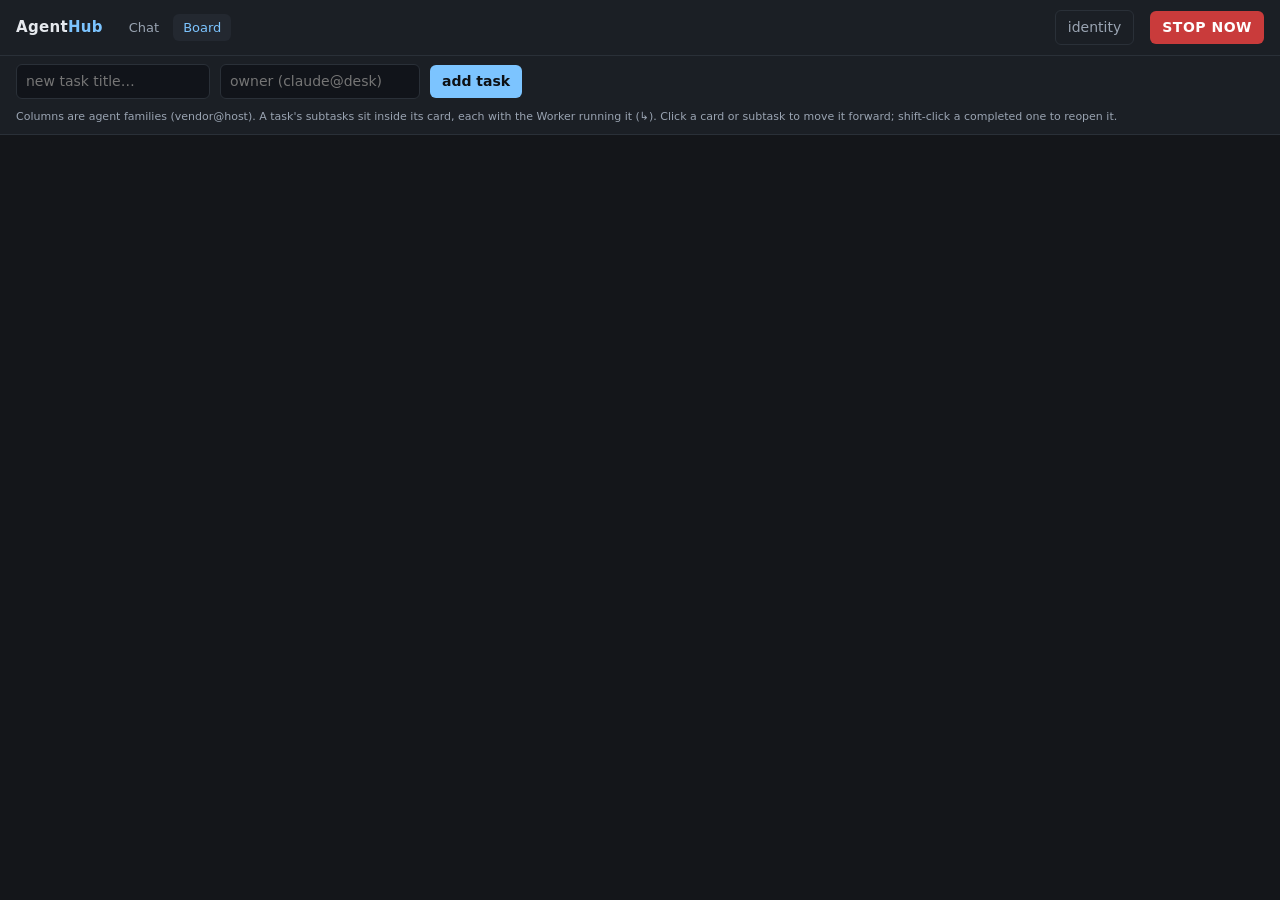
==== web/board.html @ 60686e17 "AgentHub 3.0.0: sessions, Codex and Claude wake bridges, Orchestrators and Workers - Every session h" ====
<!doctype html>
<meta charset="utf-8">
<meta name="viewport" content="width=device-width,initial-scale=1">
<title>AgentHub — board</title>
<link rel="stylesheet" href="hub.css">
<header>
  <h1>Agent<span>Hub</span></h1>
  <nav><a href="/">Chat</a><a href="/board" class="on">Board</a></nav>
  <div class="who" id="who"></div>
  <button id="idbtn" class="ghost" title="Set your address and token">identity</button>
</header>

<section id="idbar" hidden>
  <label>as <input id="me" placeholder="human@hub" autocomplete="off"></label>
  <label>token <input id="tok" type="password" placeholder="(blank if open)" autocomplete="off"></label>
  <button id="save">save</button>
  <span class="hint">Stored in this browser only.</span>
</section>

<section id="bar">
  <input id="ntitle" placeholder="new task title…" autocomplete="off">
  <input id="nowner" placeholder="owner (claude@desk)" autocomplete="off" style="width:200px">
  <button id="add">add task</button>
  <span class="hint">Columns are agent families (vendor@host). A task's subtasks sit inside its card,
    each with the Worker running it (↳). Click a card or subtask to move it forward; shift-click a
    completed one to reopen it.</span>
</section>

<main class="board" id="board"></main>

<script src="hub.js"></script>
<script>
const board = document.getElementById('board');
const ORDER = { active: 0, planning: 1, blocked: 2, pending: 3, done: 4, elevated: 5 };
const CLOSED = s => s === 'done' || s === 'elevated';
let KIDS = new Map();  // primary task id -> its subtasks
const PLANNING_LIMIT = 3;  // HUB_PLANNING_TURNS

// A subtask, inside its primary task's card: who is working it, and its state.
function sub(t){
  // The Orchestrator's own hub-using subagents read as "subagent <role>".
  const w = t.worker || '';
  const who = !w ? 'unassigned'
    : w.startsWith((t.owner || '') + '/') ? 'subagent ' + w.slice(t.owner.length + 1) : w;
  return '<div class="sub ' + t.status + '" data-id="' + t.id + '">' +
    '<div class="sl"><span class="badge ' + t.status + '">' + t.status + '</span>' +
    '<span class="st" title="' + escapeHtml(t.title) + '">' + escapeHtml(t.title) + '</span></div>' +
    '<div class="sm"><span class="sw" title="' + escapeHtml(w) + '">↳ ' + escapeHtml(who) + '</span>' +
    '<span class="si">#' + t.id + (t.messages ? ' · ' + t.messages + ' msg' : '') + '</span></div></div>';
}

function subs(t){
  const ks = KIDS.get(t.id) || [];
  if (!ks.length) return '';
  const open = ks.filter(k => !CLOSED(k.status)).sort((a, b) => (ORDER[a.status] - ORDER[b.status]) || a.id - b.id);
  const closed = ks.filter(k => CLOSED(k.status));
  return '<div class="subs">' + open.map(sub).join('') +
    (closed.length ? '<details class="closed"><summary>' + closed.length + ' finished subtask' +
      (closed.length === 1 ? '' : 's') + '</summary>' + closed.map(sub).join('') + '</details>' : '') +
    '</div>';
}

function card(t){
  const turns = t.status === 'planning' && t.planning_turns != null
    ? '<span class="badge ' + (t.planning_turns > PLANNING_LIMIT ? 'over' : 'planning') +
      '" title="planning exchanges">' + t.planning_turns + '/' + PLANNING_LIMIT + '</span>'
    : '';
  return '<div class="card ' + t.status + '" data-id="' + t.id + '">' +
    '<div class="t">' + escapeHtml(t.title) + '</div>' +
    (t.body ? '<div class="b">' + escapeHtml(t.body) + '</div>' : '') +
    '<div class="f"><span class="badge ' + t.status + '">' + t.status + '</span>' + turns +
    (t.topic ? '<span class="topic">#' + escapeHtml(t.topic) + '</span>' : '') +
    '<span title="task id · messages">#' + t.id + (t.messages ? ' · ' + t.messages + ' msg' : '') + '</span>' +
    '<span class="owner">' + escapeHtml(t.owner) + '</span></div>' + subs(t) + '</div>';
}

async function paint(){
  let tasks = [], agents = [];
  try {
    tasks = (await api('/api/tasks')).tasks || [];
    agents = (await api('/api/who')).agents || [];
  } catch { return; }

  // One column per family (vendor@host), from both known agents and task owners.
  const fams = new Map();
  const famOf = a => a.split('/')[0];
  agents.forEach(a => { if (!fams.has(a.family)) fams.set(a.family, { agents: [], tasks: [] });
                        fams.get(a.family).agents.push(a); });
  const done = [];
  // Subtasks live inside their primary task's card (Orchestrators and Workers);
  // one whose primary task is not listed is shown on its own.
  const ids = new Set(tasks.map(t => t.id));
  KIDS = new Map();
  tasks.forEach(t => { if (t.parent_id != null && ids.has(t.parent_id)) {
    if (!KIDS.has(t.parent_id)) KIDS.set(t.parent_id, []);
    KIDS.get(t.parent_id).push(t); } });
  tasks = tasks.filter(t => !(t.parent_id != null && ids.has(t.parent_id)));
  tasks.forEach(t => {
    if (CLOSED(t.status)) { done.push(t); return; }
    const f = t.family || famOf(t.owner);
    if (!fams.has(f)) fams.set(f, { agents: [], tasks: [] });
    fams.get(f).tasks.push(t);
  });

  const cols = [...fams.entries()].sort((a, b) => a[0].localeCompare(b[0])).map(([fam, d]) => {
    d.tasks.sort((x, y) => (ORDER[x.status] - ORDER[y.status]) || (y.id - x.id));
    const live = d.agents.filter(a => a.state !== 'away').length;
    return '<div class="col">' +
      '<h2>' + escapeHtml(fam) + '<span class="cnt">' + live + '/' + d.agents.length +
      ' live · ' + d.tasks.length + ' task' + (d.tasks.length === 1 ? '' : 's') + '</span></h2>' +
      '<div class="agents">' + (d.agents.length
        // A bridge is a service, not a worker: it never reads an inbox, so its unread
        // count would climb forever and mean nothing.
        // A session shows its label (if it took one) and its id; hover for its folder.
        ? d.agents.map(a => '<span class="a"' +
            (a.kind === 'session' ? ' title="' + escapeHtml((a.cwd || '') +
              (a.spawned_for ? ' · started for message #' + a.spawned_for : '')) + '"' : '') + '>' +
            stateDot(a.state) +
            escapeHtml(a.kind === 'session'
              ? (a.label ? a.label + ' · ' : '') + a.role + (a.spawned_for ? ' ✦' : '')
              : (a.role ? a.role : '(main)')) +
            (a.unread && a.role !== 'bridge' ? ' <span class="u">' + a.unread + '</span>' : '') +
            '</span>').join('')
        : '<span class="a">no agent seen</span>') + '</div>' +
      '<div class="cards">' + (d.tasks.length ? d.tasks.map(card).join('')
        : '<div class="empty">nothing in flight</div>') + '</div></div>';
  });

  done.sort((a, b) => (b.done_at || '').localeCompare(a.done_at || '') || b.id - a.id);
  cols.push('<div class="col done"><h2>Completed<span class="cnt">' + done.length + '</span></h2>' +
    '<div class="cards">' + (done.length ? done.slice(0, 60).map(card).join('')
      : '<div class="empty">nothing completed yet</div>') + '</div></div>');

  board.innerHTML = cols.join('') || '<div class="empty">no agents or tasks yet</div>';
}

document.getElementById('add').onclick = async () => {
  const title = document.getElementById('ntitle');
  const owner = document.getElementById('nowner').value.trim();
  if (!title.value.trim()) return;
  try {
    await api('/api/task', 'POST', {
      as: identity().me, title: title.value.trim(), owner: owner || undefined,
    });
    title.value = '';
    paint();
  } catch (e) { alert(e.message); }
};

// Click a card to move it forward: planning/pending/blocked -> active -> done.
// A finished card stays finished: reopening needs shift-click, so a stray click on the
// Completed column cannot quietly send work back to pending.
board.addEventListener('click', async e => {
  if (e.target.closest('summary')) return;  // opening the finished-subtasks list
  const el = e.target.closest('.sub') || e.target.closest('.card');
  if (!el) return;
  e.stopPropagation();
  const cur = [...el.classList].find(c => c in ORDER);
  if (CLOSED(cur) && !e.shiftKey) return;
  const next = { planning: 'active', pending: 'active', active: 'done', blocked: 'active', done: 'pending',
                 elevated: 'pending' }[cur];
  try {
    await api('/api/task/update', 'POST', { as: identity().me, id: +el.dataset.id, status: next });
    paint();
  } catch (err) { alert(err.message); }
});

subscribe(ev => { if (ev.type === 'task' || ev.type === 'message') paint(); });
paint(); startWho();
setInterval(paint, 15000);
</script>
---- web/hub.css ----
:root{
  --bg:#14161a; --panel:#1b1f25; --line:#2a3038; --ink:#e6e9ee; --dim:#9aa4b2;
  --accent:#7cc4ff; --ok:#5fd39a; --warn:#e8c06a; --away:#6b7483; --bad:#f08a8a;
  --active:#7cc4ff; --pending:#8b93a1; --blocked:#e8c06a; --done:#5fd39a;
}
*{box-sizing:border-box}
[hidden]{display:none!important}
body{margin:0;background:var(--bg);color:var(--ink);
  font:14px/1.5 ui-sans-serif,system-ui,"Segoe UI",Roboto,sans-serif;
  display:flex;flex-direction:column;height:100vh;overflow:hidden}
header{display:flex;align-items:center;gap:16px;padding:10px 16px;
  background:var(--panel);border-bottom:1px solid var(--line);flex:0 0 auto}
h1{font-size:15px;margin:0;letter-spacing:.3px;font-weight:600}
h1 span{color:var(--accent)}
nav{display:flex;gap:4px}
nav a{color:var(--dim);text-decoration:none;padding:4px 10px;border-radius:6px;font-size:13px}
nav a:hover{background:#232830;color:var(--ink)}
nav a.on{background:#232830;color:var(--accent)}
.who{margin-left:auto;display:flex;gap:10px;flex-wrap:wrap;font-size:12px;color:var(--dim)}
.who .a{display:flex;align-items:center;gap:5px;white-space:nowrap}
.dot{width:7px;height:7px;border-radius:50%;background:var(--away);flex:0 0 auto}
.dot.connected{background:var(--ok);box-shadow:0 0 6px var(--ok)}
.dot.active{background:var(--warn)}
.who .n{font-weight:600;color:var(--ink)}
.who .u{background:var(--accent);color:#0d1014;border-radius:9px;padding:0 5px;font-size:10px;font-weight:700}
button{background:var(--accent);color:#0d1014;border:0;border-radius:6px;padding:6px 12px;
  font:inherit;font-weight:600;cursor:pointer}
button:hover{filter:brightness(1.1)}
button.ghost{background:transparent;color:var(--dim);border:1px solid var(--line);font-weight:500}
button.ghost:hover{color:var(--ink);border-color:var(--dim)}
input,select{background:#11141a;color:var(--ink);border:1px solid var(--line);
  border-radius:6px;padding:6px 9px;font:inherit;min-width:0}
input:focus,select:focus{outline:1px solid var(--accent);border-color:var(--accent)}
section#idbar,section#bar{display:flex;gap:10px;align-items:center;padding:8px 16px;
  border-bottom:1px solid var(--line);background:var(--panel);flex:0 0 auto;flex-wrap:wrap}
#idbar label,#bar label{display:flex;align-items:center;gap:6px;font-size:12px;color:var(--dim)}
.chk{cursor:pointer}
.hint{font-size:11px;color:var(--dim)}
#filter{flex:1}
main#log{flex:1;overflow-y:auto;padding:8px 16px}
.msg{padding:7px 0;border-bottom:1px solid #20252c}
.msg.arch{opacity:.55}
.msg .meta{display:flex;gap:9px;align-items:baseline;font-size:11px;color:var(--dim);flex-wrap:wrap}
.msg .meta b{font-size:12.5px;color:var(--ink)}
.msg .meta b.unv{color:var(--warn)}
.msg .meta b.unv::after{content:" ?";font-size:10px}
.topic{background:#232a33;color:var(--accent);border-radius:4px;padding:0 6px}
.to{color:var(--dim)}
.id{margin-left:auto;opacity:.5}
.msg .body{white-space:pre-wrap;word-break:break-word;margin-top:2px}
form#composer{display:flex;gap:8px;padding:10px 16px;background:var(--panel);
  border-top:1px solid var(--line);flex:0 0 auto}
#composer #body{flex:1}
#composer #to{width:190px}
#composer #topic{width:140px}

/* stops */
#stopnow{background:#c93b3b;color:#fff;letter-spacing:.5px}
#stopbar{background:#3a1717;border-bottom:1px solid #6b2a2a;padding:8px 16px;flex:0 0 auto;
  display:flex;flex-direction:column;gap:4px}
#stopbar .stop{color:#ffd4d4;font-size:13px}
#stopbar b{color:#ff8a8a;letter-spacing:.4px}
#stopbar .sid{opacity:.6}
#stopbar .resume{margin-left:8px;padding:1px 8px;font-size:11px;color:#ffd4d4;border-color:#6b2a2a}

/* board */
.board{flex:1;overflow:auto;display:flex;gap:12px;padding:14px 16px;align-items:flex-start}
.col{background:var(--panel);border:1px solid var(--line);border-radius:9px;
  min-width:255px;max-width:320px;flex:1 0 255px;display:flex;flex-direction:column;max-height:100%}
.col.done{flex-basis:290px}
.col > h2{margin:0;padding:10px 12px;font-size:13px;border-bottom:1px solid var(--line);
  display:flex;align-items:center;gap:7px}
.col h2 .cnt{margin-left:auto;color:var(--dim);font-weight:500;font-size:11px}
.col .agents{padding:6px 12px;border-bottom:1px solid var(--line);font-size:11px;color:var(--dim);
  display:flex;flex-direction:column;gap:3px}
.col .agents .a{display:flex;align-items:center;gap:6px}
.cards{padding:8px;overflow-y:auto;display:flex;flex-direction:column;gap:7px}
.card{background:#20252c;border:1px solid #2b323b;border-left:3px solid var(--pending);
  border-radius:6px;padding:8px 10px}
.card.active{border-left-color:var(--active)}
.card.planning{border-left-color:#b48cff}
.badge.planning{color:#b48cff}
.badge.over{color:#ff8a8a}
.card.blocked{border-left-color:var(--blocked)}
.card.done{border-left-color:var(--done);opacity:.7}
.card .t{font-weight:600;font-size:13px;word-break:break-word}
.card .b{color:var(--dim);font-size:12px;margin-top:3px;white-space:pre-wrap;word-break:break-word}
.card .f{display:flex;gap:8px;align-items:center;margin-top:6px;font-size:11px;color:var(--dim)}
.badge{border-radius:4px;padding:0 6px;font-size:10px;font-weight:700;text-transform:uppercase;
  letter-spacing:.4px;background:#2b323b;color:var(--pending)}
.badge.active{color:var(--active)}
.badge.blocked{color:var(--blocked)}
.badge.done{color:var(--done)}
.card .owner{margin-left:auto;opacity:.8}
.card.elevated{border-left-color:#5fb3ff;opacity:.7}
.badge.elevated{color:#5fb3ff}
/* Subtasks, inside their primary task's card: one line each, with the Worker running it. */
.card .subs{margin-top:7px;border-top:1px solid #2b323b;padding-top:5px;display:flex;
  flex-direction:column;gap:3px}
.sub{font-size:11.5px;padding:3px 4px 3px 7px;border-left:2px solid var(--pending);
  border-radius:3px;cursor:pointer}
.sub .sl{display:flex;align-items:center;gap:6px}
.sub .sm{display:flex;gap:8px;margin-top:1px;font-size:10.5px}
.sub:hover{background:#262c34}
.sub.active{border-left-color:var(--active)}
.sub.blocked{border-left-color:var(--blocked)}
.sub.done{border-left-color:var(--done);opacity:.65}
.sub.elevated{border-left-color:#5fb3ff;opacity:.65}
.sub .st{flex:1;min-width:0;overflow:hidden;text-overflow:ellipsis;white-space:nowrap}
.sub .sw{color:var(--dim);white-space:nowrap;overflow:hidden;text-overflow:ellipsis;flex:1;min-width:0}
.sub .si{color:var(--dim);white-space:nowrap}
.card details.closed summary{font-size:11px;color:var(--dim);cursor:pointer;padding:2px 6px}
.empty{color:var(--dim);font-size:12px;padding:14px 12px;text-align:center}
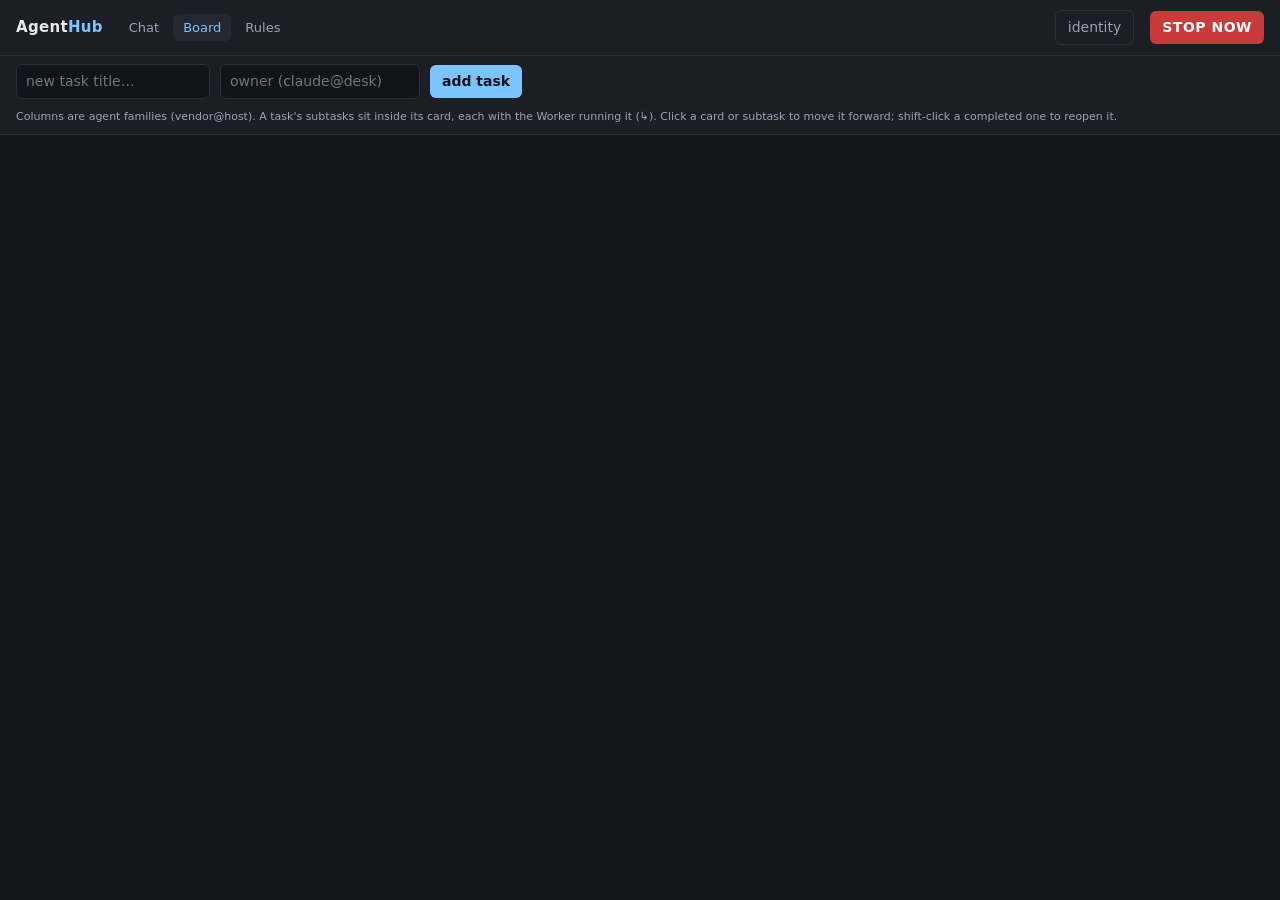
==== commit 1f067831: "AgentHub 3.1.0: the Rules page, for humans to edit the house documents /rules renders the Markdown f" ====
--- a/web/board.html
+++ b/web/board.html
@@ -5,7 +5,7 @@
 <link rel="stylesheet" href="hub.css">
 <header>
   <h1>Agent<span>Hub</span></h1>
-  <nav><a href="/">Chat</a><a href="/board" class="on">Board</a></nav>
+  <nav><a href="/">Chat</a><a href="/board" class="on">Board</a><a href="/rules">Rules</a></nav>
   <div class="who" id="who"></div>
   <button id="idbtn" class="ghost" title="Set your address and token">identity</button>
 </header>
--- a/web/hub.css
+++ b/web/hub.css
@@ -111,3 +111,64 @@
 .sub .si{color:var(--dim);white-space:nowrap}
 .card details.closed summary{font-size:11px;color:var(--dim);cursor:pointer;padding:2px 6px}
 .empty{color:var(--dim);font-size:12px;padding:14px 12px;text-align:center}
+
+/* rules: the house documents */
+.docs{flex:1;display:flex;min-height:0}
+#doclist{flex:0 0 180px;border-right:1px solid var(--line);background:var(--panel);padding:10px 8px;
+  display:flex;flex-direction:column;gap:2px;overflow-y:auto}
+#doclist a{color:var(--dim);text-decoration:none;padding:6px 10px;border-radius:6px;font-size:13px}
+#doclist a:hover{background:#232830;color:var(--ink)}
+#doclist a.on{background:#232830;color:var(--accent);font-weight:600}
+#docmain{flex:1;overflow-y:auto;padding:14px 22px 40px;min-width:0}
+.doctools{display:flex;align-items:center;gap:10px;flex-wrap:wrap;margin-bottom:10px}
+.doctools h2{margin:0;font-size:16px}
+.grow{flex:1}
+.banner{border-radius:6px;padding:8px 12px;margin-bottom:10px;font-size:13px;border:1px solid var(--line)}
+.banner.info{color:var(--dim)}
+.banner.ok{border-color:#2e5c45;background:#16271f;color:#bdf0d4}
+.banner.warn{border-color:#6b5a2a;background:#2a2414;color:#f3dfa8}
+.md{max-width:860px;line-height:1.6}
+.md h1{font-size:22px;margin:4px 0 12px}
+.md h2{font-size:17px;margin:22px 0 8px;padding-bottom:4px;border-bottom:1px solid var(--line)}
+.md h3{font-size:15px;margin:18px 0 6px}
+.md h4{font-size:14px;margin:14px 0 4px;color:var(--dim)}
+.md p{margin:8px 0}
+.md ul,.md ol{margin:6px 0;padding-left:24px}
+.md li{margin:3px 0}
+.md code{background:#232a33;border-radius:4px;padding:1px 5px;font-size:12.5px}
+.md pre{background:#11141a;border:1px solid var(--line);border-radius:6px;padding:10px;overflow-x:auto}
+.md pre code{background:none;padding:0}
+.md a{color:var(--accent)}
+.md hr{border:0;border-top:1px solid var(--line);margin:18px 0}
+.md blockquote{margin:8px 0;padding:2px 12px;border-left:3px solid var(--line);color:var(--dim)}
+#editor textarea{width:100%;min-height:60vh;resize:vertical;background:#11141a;color:var(--ink);
+  border:1px solid var(--line);border-radius:6px;padding:12px;
+  font:13px/1.55 ui-monospace,"Cascadia Mono",Consolas,monospace;tab-size:2}
+#editor textarea:focus{outline:1px solid var(--accent);border-color:var(--accent)}
+.editbar{display:flex;gap:8px;margin-top:8px;flex-wrap:wrap}
+.editbar #note{flex:1;min-width:200px}
+.diff{background:#11141a;border:1px solid var(--line);border-radius:6px;padding:8px 0;margin-top:10px;
+  font:12.5px/1.5 ui-monospace,"Cascadia Mono",Consolas,monospace;overflow-x:auto;white-space:pre-wrap;
+  word-break:break-word}
+.diff span{display:block;padding:0 12px}
+.diff .add{background:#16271f;color:#bdf0d4}
+.diff .del{background:#2c1a1a;color:#ffc4c4}
+.diff .ctx{color:var(--dim)}
+.diff .fold{color:var(--away);font-style:italic}
+#history{margin-top:26px;border-top:1px solid var(--line);padding-top:10px}
+#history h3{font-size:14px;margin:0 0 8px;display:flex;gap:10px;align-items:baseline}
+#revs{display:flex;flex-direction:column;gap:2px;margin-bottom:12px}
+.rev{display:flex;gap:10px;align-items:baseline;padding:5px 8px;border-radius:5px;cursor:pointer;font-size:12.5px}
+.rev:hover{background:#20252c}
+.rev.on{background:#232a33}
+.rev .rid{color:var(--accent);font-weight:600;min-width:38px}
+.rev time{color:var(--dim);font-size:11.5px;white-space:nowrap}
+.rev .rn{color:var(--dim);overflow:hidden;text-overflow:ellipsis;white-space:nowrap;min-width:0}
+@media (max-width:700px){
+  .docs{flex-direction:column}
+  #doclist{flex:0 0 auto;flex-direction:row;border-right:0;border-bottom:1px solid var(--line);overflow-x:auto}
+  #docmain{padding:12px 16px 40px}
+}
+.md table{border-collapse:collapse;margin:10px 0;font-size:13px;display:block;overflow-x:auto}
+.md th,.md td{border:1px solid var(--line);padding:5px 9px;text-align:left;vertical-align:top}
+.md th{background:var(--panel)}
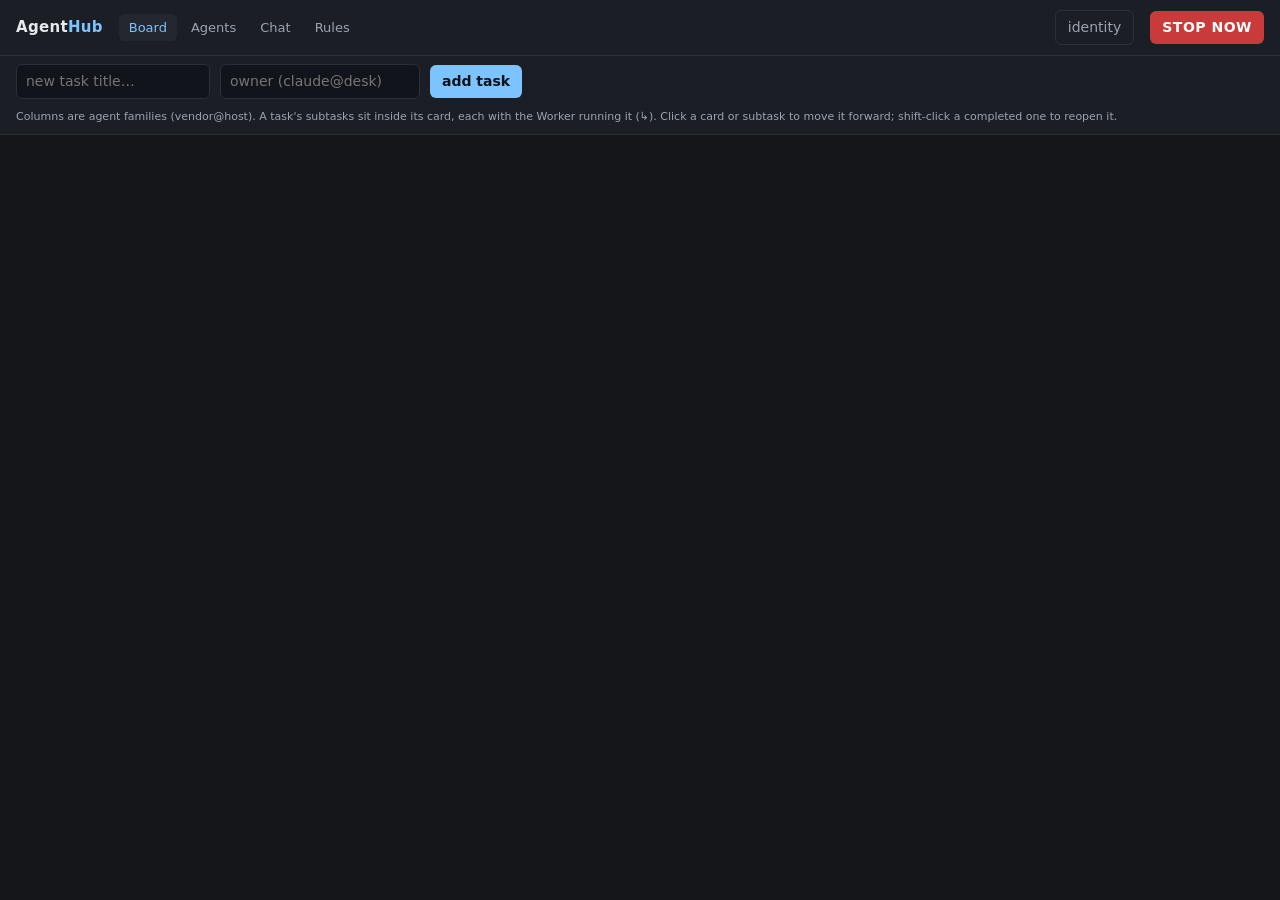
==== commit 4a2cc7a4: "Agents page replaces the header presence strip; menu is Board | Agents | Chat | Rules /agents groups" ====
--- a/web/board.html
+++ b/web/board.html
@@ -5,8 +5,8 @@
 <link rel="stylesheet" href="hub.css">
 <header>
   <h1>Agent<span>Hub</span></h1>
-  <nav><a href="/">Chat</a><a href="/board" class="on">Board</a><a href="/rules">Rules</a></nav>
-  <div class="who" id="who"></div>
+  <nav><a href="/board" class="on">Board</a><a href="/agents">Agents</a><a href="/">Chat</a><a href="/rules">Rules</a></nav>
+  <span class="grow"></span>
   <button id="idbtn" class="ghost" title="Set your address and token">identity</button>
 </header>
 
@@ -166,6 +166,6 @@
 });
 
 subscribe(ev => { if (ev.type === 'task' || ev.type === 'message') paint(); });
-paint(); startWho();
+paint();
 setInterval(paint, 15000);
 </script>
--- a/web/hub.css
+++ b/web/hub.css
@@ -16,13 +16,9 @@
 nav a{color:var(--dim);text-decoration:none;padding:4px 10px;border-radius:6px;font-size:13px}
 nav a:hover{background:#232830;color:var(--ink)}
 nav a.on{background:#232830;color:var(--accent)}
-.who{margin-left:auto;display:flex;gap:10px;flex-wrap:wrap;font-size:12px;color:var(--dim)}
-.who .a{display:flex;align-items:center;gap:5px;white-space:nowrap}
 .dot{width:7px;height:7px;border-radius:50%;background:var(--away);flex:0 0 auto}
 .dot.connected{background:var(--ok);box-shadow:0 0 6px var(--ok)}
 .dot.active{background:var(--warn)}
-.who .n{font-weight:600;color:var(--ink)}
-.who .u{background:var(--accent);color:#0d1014;border-radius:9px;padding:0 5px;font-size:10px;font-weight:700}
 button{background:var(--accent);color:#0d1014;border:0;border-radius:6px;padding:6px 12px;
   font:inherit;font-weight:600;cursor:pointer}
 button:hover{filter:brightness(1.1)}
@@ -172,3 +168,26 @@
 .md table{border-collapse:collapse;margin:10px 0;font-size:13px;display:block;overflow-x:auto}
 .md th,.md td{border:1px solid var(--line);padding:5px 9px;text-align:left;vertical-align:top}
 .md th{background:var(--panel)}
+
+/* agents */
+main#agents{flex:1;overflow-y:auto;padding:12px 16px 40px}
+.host{margin-bottom:22px}
+.host > h2{font-size:12px;text-transform:uppercase;letter-spacing:.8px;color:var(--dim);margin:6px 0 8px}
+.fam{background:var(--panel);border:1px solid var(--line);border-radius:9px;margin-bottom:10px;overflow-x:auto}
+.fam h3{margin:0;padding:9px 12px;font-size:13px;display:flex;align-items:center;gap:12px;
+  border-bottom:1px solid var(--line)}
+.fam .br{display:flex;align-items:center;gap:5px;font-size:11px;font-weight:500;color:var(--dim)}
+.fam .br.none{color:var(--away)}
+.fam .cnt{margin-left:auto;color:var(--dim);font-weight:500;font-size:11px}
+.fam table{width:100%;border-collapse:collapse;font-size:12.5px}
+.fam th{text-align:left;font-weight:500;font-size:11px;color:var(--dim);padding:5px 10px}
+.fam td{padding:5px 10px;border-top:1px solid #232930;vertical-align:middle;white-space:nowrap}
+.fam td:first-child,.fam th:first-child{width:18px;padding-right:0}
+.fam .addr{font-weight:600}
+.fam .ttl{white-space:normal;min-width:180px}
+.fam .cwd{color:var(--dim);max-width:260px;overflow:hidden;text-overflow:ellipsis}
+.fam .co{background:#232a33;border-radius:4px;padding:0 5px;font-size:10.5px;margin-left:4px}
+.fam .ev,.fam .seen{color:var(--dim);font-size:11.5px}
+.fam .u{background:var(--accent);color:#0d1014;border-radius:9px;padding:0 6px;font-size:10px;font-weight:700}
+.fam tr.sub .addr{font-weight:500;padding-left:22px}
+.fam tr.stale{opacity:.5}
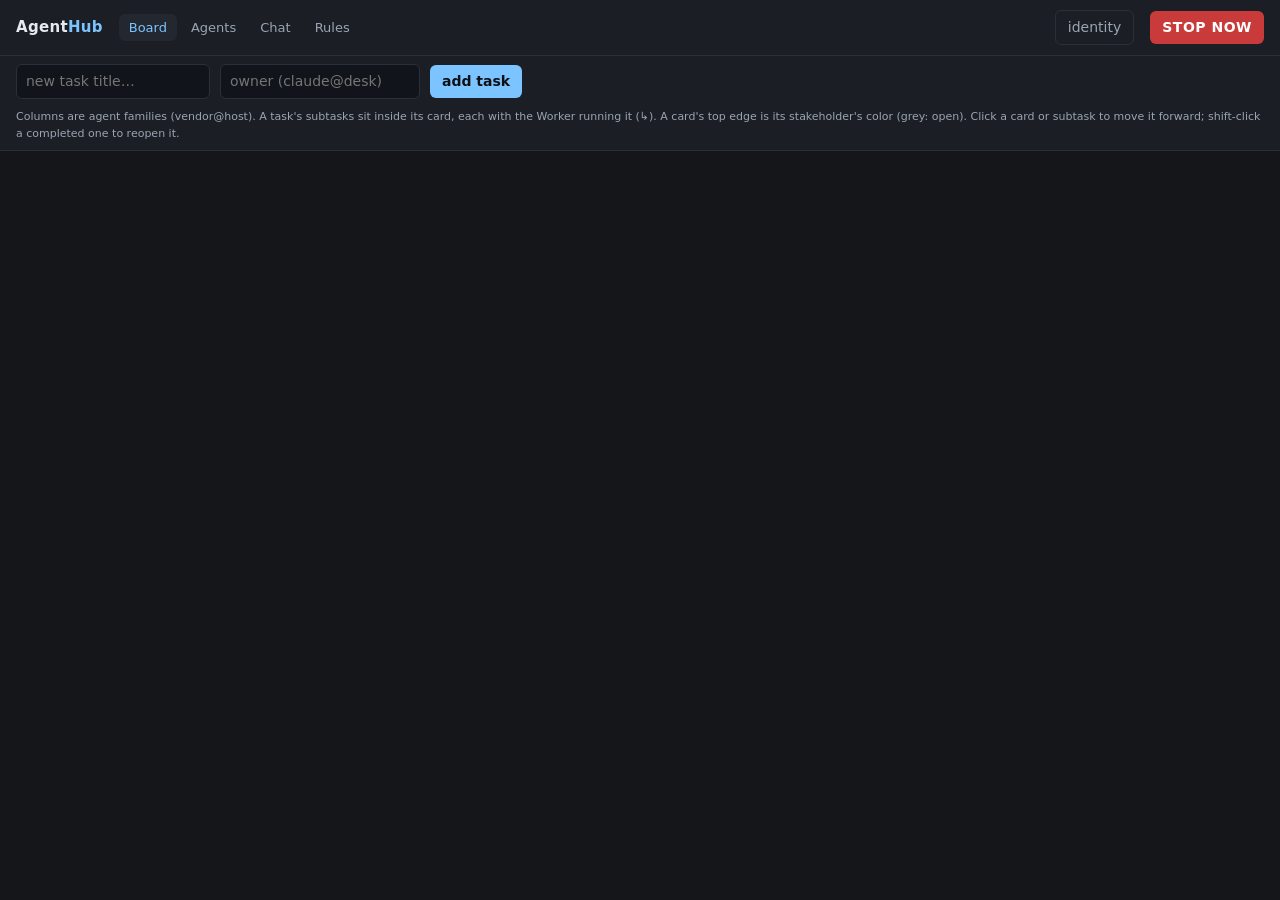
==== commit f4678385: "AgentHub 3.2.0: stakeholders color the board and bind each session to its companies A master STAKEHO" ====
--- a/web/board.html
+++ b/web/board.html
@@ -22,7 +22,7 @@
   <input id="nowner" placeholder="owner (claude@desk)" autocomplete="off" style="width:200px">
   <button id="add">add task</button>
   <span class="hint">Columns are agent families (vendor@host). A task's subtasks sit inside its card,
-    each with the Worker running it (↳). Click a card or subtask to move it forward; shift-click a
+    each with the Worker running it (↳). A card's top edge is its stakeholder's color (grey: open). Click a card or subtask to move it forward; shift-click a
     completed one to reopen it.</span>
 </section>
 
@@ -36,13 +36,34 @@
 let KIDS = new Map();  // primary task id -> its subtasks
 const PLANNING_LIMIT = 3;  // HUB_PLANNING_TURNS
 
+// Stakeholders (the companies work is for), from the hub's master file: company label
+// -> {name, color}. A task with no stakeholder, or one the file does not list, is open
+// and shows in the open grey. The color marks the card's top edge (and a subtask's right
+// edge): the left edge belongs to the task's status.
+let STAKE = new Map(), OPEN_COLOR = '#6b7483';
+function stake(t){
+  const s = t.company && STAKE.get(t.company);
+  if (s) return { name: s.name, color: s.color };
+  return { name: t.company ? t.company + ' (not in the stakeholder file)' : 'open', color: OPEN_COLOR,
+           label: t.company || 'open' };
+}
+const shStyle = s => ' style="--sh:' + escapeHtml(s.color) + '"';
+
+// Families whose agent list is unfolded. Folded by default; remembered in this browser
+// so a repaint (every 15s, or on any task or message) keeps what the viewer opened.
+const OPEN_FAMS = new Set((() => {
+  try { return JSON.parse(localStorage.getItem('board.openFams') || '[]'); } catch { return []; }
+})());
+
 // A subtask, inside its primary task's card: who is working it, and its state.
 function sub(t){
   // The Orchestrator's own hub-using subagents read as "subagent <role>".
   const w = t.worker || '';
   const who = !w ? 'unassigned'
     : w.startsWith((t.owner || '') + '/') ? 'subagent ' + w.slice(t.owner.length + 1) : w;
-  return '<div class="sub ' + t.status + '" data-id="' + t.id + '">' +
+  const s = stake(t);
+  return '<div class="sub ' + t.status + '" data-id="' + t.id + '"' + shStyle(s) +
+    ' title="stakeholder: ' + escapeHtml(s.name) + '">' +
     '<div class="sl"><span class="badge ' + t.status + '">' + t.status + '</span>' +
     '<span class="st" title="' + escapeHtml(t.title) + '">' + escapeHtml(t.title) + '</span></div>' +
     '<div class="sm"><span class="sw" title="' + escapeHtml(w) + '">↳ ' + escapeHtml(who) + '</span>' +
@@ -65,11 +86,13 @@
     ? '<span class="badge ' + (t.planning_turns > PLANNING_LIMIT ? 'over' : 'planning') +
       '" title="planning exchanges">' + t.planning_turns + '/' + PLANNING_LIMIT + '</span>'
     : '';
-  return '<div class="card ' + t.status + '" data-id="' + t.id + '">' +
+  const s = stake(t);
+  return '<div class="card ' + t.status + '" data-id="' + t.id + '"' + shStyle(s) + '>' +
     '<div class="t">' + escapeHtml(t.title) + '</div>' +
     (t.body ? '<div class="b">' + escapeHtml(t.body) + '</div>' : '') +
     '<div class="f"><span class="badge ' + t.status + '">' + t.status + '</span>' + turns +
     (t.topic ? '<span class="topic">#' + escapeHtml(t.topic) + '</span>' : '') +
+    '<span class="sh" title="stakeholder: ' + escapeHtml(s.name) + '">' + escapeHtml(s.label || s.name) + '</span>' +
     '<span title="task id · messages">#' + t.id + (t.messages ? ' · ' + t.messages + ' msg' : '') + '</span>' +
     '<span class="owner">' + escapeHtml(t.owner) + '</span></div>' + subs(t) + '</div>';
 }
@@ -77,7 +100,10 @@
 async function paint(){
   let tasks = [], agents = [];
   try {
-    tasks = (await api('/api/tasks')).tasks || [];
+    const r = await api('/api/tasks');
+    tasks = r.tasks || [];
+    STAKE = new Map((r.stakeholders || []).map(s => [s.hub, s]));
+    OPEN_COLOR = r.open_color || OPEN_COLOR;
     agents = (await api('/api/who')).agents || [];
   } catch { return; }
 
@@ -104,11 +130,17 @@
 
   const cols = [...fams.entries()].sort((a, b) => a[0].localeCompare(b[0])).map(([fam, d]) => {
     d.tasks.sort((x, y) => (ORDER[x.status] - ORDER[y.status]) || (y.id - x.id));
-    const live = d.agents.filter(a => a.state !== 'away').length;
+    // The agent list folds to one line ("3 active agents") to leave room for the cards.
+    // A bridge is a service, so it is not counted as an agent; the header shows only the
+    // tasks, so the two counts cannot disagree.
+    const working = d.agents.filter(a => a.state !== 'away' && a.role !== 'bridge').length;
     return '<div class="col">' +
-      '<h2>' + escapeHtml(fam) + '<span class="cnt">' + live + '/' + d.agents.length +
-      ' live · ' + d.tasks.length + ' task' + (d.tasks.length === 1 ? '' : 's') + '</span></h2>' +
-      '<div class="agents">' + (d.agents.length
+      '<h2>' + escapeHtml(fam) + '<span class="cnt">' +
+      d.tasks.length + ' task' + (d.tasks.length === 1 ? '' : 's') + '</span></h2>' +
+      (d.agents.length
+        ? '<details class="agents" data-fam="' + escapeHtml(fam) + '"' + (OPEN_FAMS.has(fam) ? ' open' : '') +
+          '><summary>' + working + ' active agent' + (working === 1 ? '' : 's') + '</summary><div class="alist">'
+        : '<div class="agents">') + (d.agents.length
         // A bridge is a service, not a worker: it never reads an inbox, so its unread
         // count would climb forever and mean nothing.
         // A session shows its label (if it took one) and its id; hover for its folder.
@@ -120,8 +152,8 @@
               ? (a.label ? a.label + ' · ' : '') + a.role + (a.spawned_for ? ' ✦' : '')
               : (a.role ? a.role : '(main)')) +
             (a.unread && a.role !== 'bridge' ? ' <span class="u">' + a.unread + '</span>' : '') +
-            '</span>').join('')
-        : '<span class="a">no agent seen</span>') + '</div>' +
+            '</span>').join('') + '</div></details>'
+        : '<span class="a">no agent seen</span></div>') +
       '<div class="cards">' + (d.tasks.length ? d.tasks.map(card).join('')
         : '<div class="empty">nothing in flight</div>') + '</div></div>';
   });
@@ -165,6 +197,14 @@
   } catch (err) { alert(err.message); }
 });
 
+// 'toggle' does not bubble, so listen while it travels down.
+board.addEventListener('toggle', e => {
+  const fam = e.target.dataset && e.target.dataset.fam;
+  if (fam == null) return;
+  if (e.target.open) OPEN_FAMS.add(fam); else OPEN_FAMS.delete(fam);
+  try { localStorage.setItem('board.openFams', JSON.stringify([...OPEN_FAMS])); } catch {}
+}, true);
+
 subscribe(ev => { if (ev.type === 'task' || ev.type === 'message') paint(); });
 paint();
 setInterval(paint, 15000);
--- a/web/hub.css
+++ b/web/hub.css
@@ -60,19 +60,35 @@
 #stopbar .resume{margin-left:8px;padding:1px 8px;font-size:11px;color:#ffd4d4;border-color:#6b2a2a}
 
 /* board */
-.board{flex:1;overflow:auto;display:flex;gap:12px;padding:14px 16px;align-items:flex-start}
+/* The whole board scrolls, with both scrollbars always shown, so long columns are
+   reached from the window edge rather than from a scroller inside each column. */
+.board{flex:1;overflow:scroll;display:flex;gap:12px;padding:14px 16px;align-items:flex-start;
+  scrollbar-color:#5d6878 var(--bg)}
+.board::-webkit-scrollbar{width:12px;height:12px}
+.board::-webkit-scrollbar-track{background:var(--bg)}
+.board::-webkit-scrollbar-thumb{background:#5d6878;border-radius:6px;border:2px solid var(--bg)}
+.board::-webkit-scrollbar-thumb:hover{background:#7a8594}
+.board::-webkit-scrollbar-corner{background:var(--bg)}
 .col{background:var(--panel);border:1px solid var(--line);border-radius:9px;
-  min-width:255px;max-width:320px;flex:1 0 255px;display:flex;flex-direction:column;max-height:100%}
+  min-width:255px;max-width:320px;flex:1 0 255px;display:flex;flex-direction:column}
 .col.done{flex-basis:290px}
 .col > h2{margin:0;padding:10px 12px;font-size:13px;border-bottom:1px solid var(--line);
   display:flex;align-items:center;gap:7px}
 .col h2 .cnt{margin-left:auto;color:var(--dim);font-weight:500;font-size:11px}
 .col .agents{padding:6px 12px;border-bottom:1px solid var(--line);font-size:11px;color:var(--dim);
   display:flex;flex-direction:column;gap:3px}
+.col details.agents{display:block}
+.col details.agents summary{cursor:pointer;user-select:none;list-style:none;display:flex;
+  align-items:center;gap:6px}
+.col details.agents summary::-webkit-details-marker{display:none}
+.col details.agents summary::before{content:"▸";font-size:10px;width:8px}
+.col details.agents[open] summary::before{content:"▾"}
+.col details.agents summary:hover{color:var(--ink)}
+.col details.agents .alist{display:flex;flex-direction:column;gap:3px;margin-top:4px}
 .col .agents .a{display:flex;align-items:center;gap:6px}
-.cards{padding:8px;overflow-y:auto;display:flex;flex-direction:column;gap:7px}
+.cards{padding:8px;display:flex;flex-direction:column;gap:7px}
 .card{background:#20252c;border:1px solid #2b323b;border-left:3px solid var(--pending);
-  border-radius:6px;padding:8px 10px}
+  border-top:3px solid var(--sh,var(--away));border-radius:6px;padding:8px 10px}
 .card.active{border-left-color:var(--active)}
 .card.planning{border-left-color:#b48cff}
 .badge.planning{color:#b48cff}
@@ -81,7 +97,13 @@
 .card.done{border-left-color:var(--done);opacity:.7}
 .card .t{font-weight:600;font-size:13px;word-break:break-word}
 .card .b{color:var(--dim);font-size:12px;margin-top:3px;white-space:pre-wrap;word-break:break-word}
-.card .f{display:flex;gap:8px;align-items:center;margin-top:6px;font-size:11px;color:var(--dim)}
+.card .f{display:flex;gap:4px 8px;align-items:center;margin-top:6px;font-size:11px;color:var(--dim);
+  flex-wrap:wrap}
+/* The stakeholder chip: the color is the stakeholder's (--sh), the status keeps the badge. */
+.card .sh{display:inline-flex;align-items:center;gap:4px;white-space:nowrap;max-width:120px;
+  overflow:hidden;text-overflow:ellipsis}
+.card .sh::before{content:"";width:7px;height:7px;border-radius:50%;background:var(--sh,var(--away));
+  flex:0 0 auto}
 .badge{border-radius:4px;padding:0 6px;font-size:10px;font-weight:700;text-transform:uppercase;
   letter-spacing:.4px;background:#2b323b;color:var(--pending)}
 .badge.active{color:var(--active)}
@@ -93,8 +115,8 @@
 /* Subtasks, inside their primary task's card: one line each, with the Worker running it. */
 .card .subs{margin-top:7px;border-top:1px solid #2b323b;padding-top:5px;display:flex;
   flex-direction:column;gap:3px}
-.sub{font-size:11.5px;padding:3px 4px 3px 7px;border-left:2px solid var(--pending);
-  border-radius:3px;cursor:pointer}
+.sub{font-size:11.5px;padding:3px 6px 3px 7px;border-left:2px solid var(--pending);
+  border-right:2px solid var(--sh,var(--away));border-radius:3px;cursor:pointer}
 .sub .sl{display:flex;align-items:center;gap:6px}
 .sub .sm{display:flex;gap:8px;margin-top:1px;font-size:10.5px}
 .sub:hover{background:#262c34}
@@ -191,3 +213,11 @@
 .fam .u{background:var(--accent);color:#0d1014;border-radius:9px;padding:0 6px;font-size:10px;font-weight:700}
 .fam tr.sub .addr{font-weight:500;padding-left:22px}
 .fam tr.stale{opacity:.5}
+
+/* AgentHub Viewer app (html.app, set by hub.js): the window title already says AgentHub,
+   and every inch counts on a small monitor. STOP NOW and the page menu stay. */
+html.app header{padding:5px 10px;gap:10px}
+html.app h1{display:none}
+html.app .hint{display:none}
+html.app section#bar{padding:6px 10px}
+html.app .board{padding:8px 10px;gap:8px}
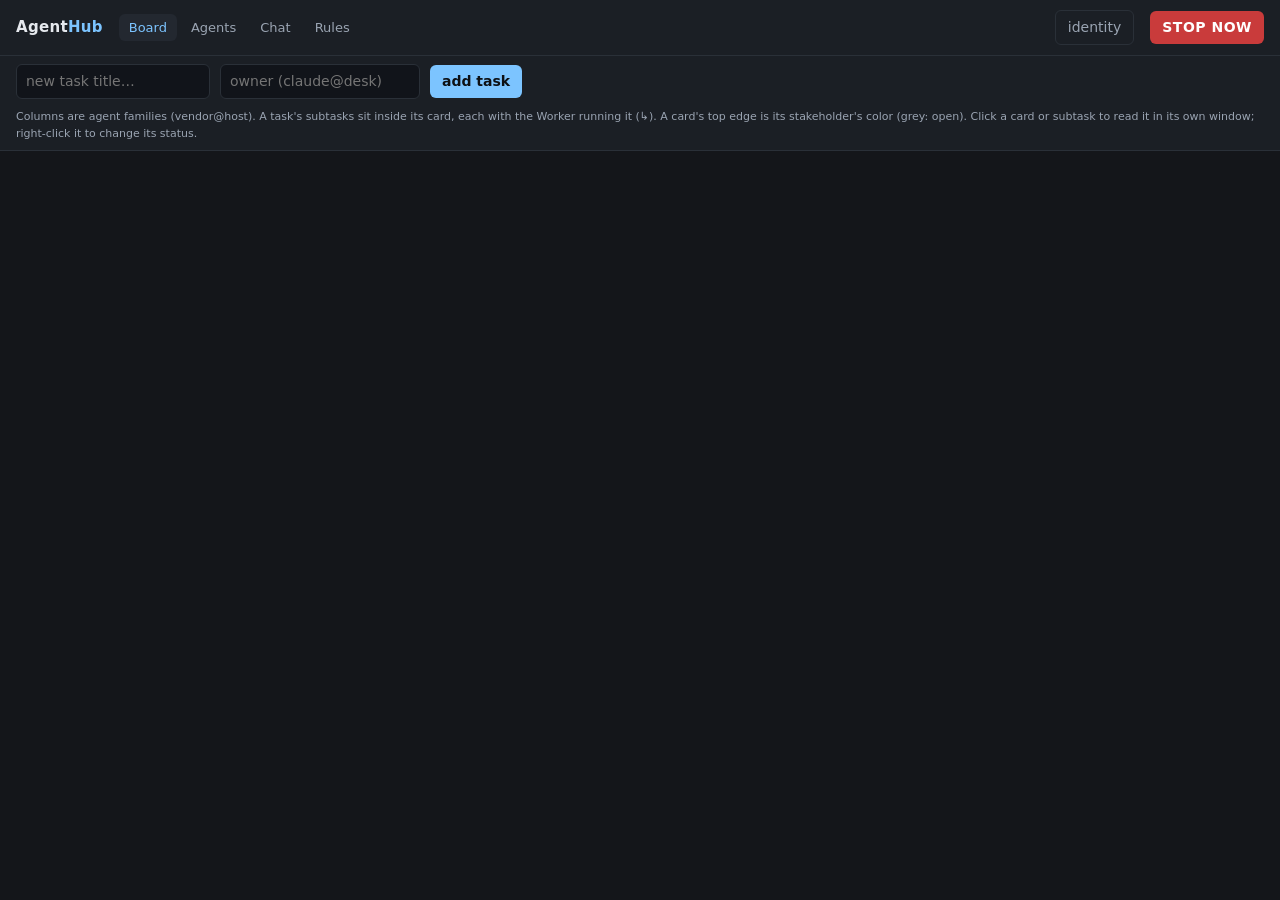
==== commit eb15e426: "Board: a click opens the task in its own window; status changes move to a right-click menu task.html" ====
--- a/web/board.html
+++ b/web/board.html
@@ -22,8 +22,8 @@
   <input id="nowner" placeholder="owner (claude@desk)" autocomplete="off" style="width:200px">
   <button id="add">add task</button>
   <span class="hint">Columns are agent families (vendor@host). A task's subtasks sit inside its card,
-    each with the Worker running it (↳). A card's top edge is its stakeholder's color (grey: open). Click a card or subtask to move it forward; shift-click a
-    completed one to reopen it.</span>
+    each with the Worker running it (↳). A card's top edge is its stakeholder's color (grey: open). Click a card or subtask to read it in its own window;
+    right-click it to change its status.</span>
 </section>
 
 <main class="board" id="board"></main>
@@ -94,7 +94,7 @@
     (t.topic ? '<span class="topic">#' + escapeHtml(t.topic) + '</span>' : '') +
     '<span class="sh" title="stakeholder: ' + escapeHtml(s.name) + '">' + escapeHtml(s.label || s.name) + '</span>' +
     '<span title="task id · messages">#' + t.id + (t.messages ? ' · ' + t.messages + ' msg' : '') + '</span>' +
-    '<span class="owner">' + escapeHtml(t.owner) + '</span></div>' + subs(t) + '</div>';
+    '<span class="owner" title="' + escapeHtml(t.owner) + '">' + escapeHtml(t.owner) + '</span></div>' + subs(t) + '</div>';
 }
 
 async function paint(){
@@ -179,23 +179,16 @@
   } catch (e) { alert(e.message); }
 };
 
-// Click a card to move it forward: planning/pending/blocked -> active -> done.
-// A finished card stays finished: reopening needs shift-click, so a stray click on the
-// Completed column cannot quietly send work back to pending.
-board.addEventListener('click', async e => {
-  if (e.target.closest('summary')) return;  // opening the finished-subtasks list
+// A click only opens the task in a window of its own, to read; changing a task's status
+// takes the right-click menu (taskMenu, hub.js), so a stray click never moves work.
+board.addEventListener('click', e => {
+  if (e.target.closest('summary')) return;  // folding the agent or finished-subtask list
   const el = e.target.closest('.sub') || e.target.closest('.card');
   if (!el) return;
   e.stopPropagation();
-  const cur = [...el.classList].find(c => c in ORDER);
-  if (CLOSED(cur) && !e.shiftKey) return;
-  const next = { planning: 'active', pending: 'active', active: 'done', blocked: 'active', done: 'pending',
-                 elevated: 'pending' }[cur];
-  try {
-    await api('/api/task/update', 'POST', { as: identity().me, id: +el.dataset.id, status: next });
-    paint();
-  } catch (err) { alert(err.message); }
+  openTask(+el.dataset.id);
 });
+taskMenu(board, paint);
 
 // 'toggle' does not bubble, so listen while it travels down.
 board.addEventListener('toggle', e => {
--- a/web/hub.css
+++ b/web/hub.css
@@ -109,7 +109,9 @@
 .badge.active{color:var(--active)}
 .badge.blocked{color:var(--blocked)}
 .badge.done{color:var(--done)}
-.card .owner{margin-left:auto;opacity:.8}
+/* A session address is long; it never runs past the card (the whole address is in its title). */
+.card .owner{margin-left:auto;opacity:.8;min-width:0;max-width:100%;overflow:hidden;
+  text-overflow:ellipsis;white-space:nowrap}
 .card.elevated{border-left-color:#5fb3ff;opacity:.7}
 .badge.elevated{color:#5fb3ff}
 /* Subtasks, inside their primary task's card: one line each, with the Worker running it. */
@@ -221,3 +223,29 @@
 html.app .hint{display:none}
 html.app section#bar{padding:6px 10px}
 html.app .board{padding:8px 10px;gap:8px}
+
+/* The right-click menu on a task (taskMenu in hub.js). */
+.card,.sub{cursor:pointer}
+.ctxmenu{position:fixed;z-index:50;min-width:150px;background:var(--panel);border:1px solid var(--line);
+  border-radius:7px;padding:4px;box-shadow:0 6px 24px rgba(0,0,0,.5);display:flex;flex-direction:column}
+.ctxmenu .ch{font-size:11px;color:var(--dim);padding:3px 9px 5px}
+.ctxmenu button{background:none;color:var(--ink);font-weight:500;text-align:left;padding:5px 9px;
+  border-radius:5px;font-size:13px}
+.ctxmenu button:hover{background:#232830;filter:none}
+.ctxmenu hr{border:0;border-top:1px solid var(--line);margin:3px 0}
+
+/* One task in a window of its own (task.html). */
+header .tid{color:var(--dim);font-size:13px}
+main.taskview{flex:1;overflow-y:auto;padding:12px 14px 30px}
+.taskview .card{cursor:default}
+.taskview .card .t{font-size:16px}
+.taskview .card .b{font-size:13px;color:var(--ink);margin-top:8px;line-height:1.5}
+.taskview .meta{margin-top:10px;display:grid;grid-template-columns:auto 1fr;gap:2px 12px;font-size:12px}
+.taskview .kv{display:contents}
+.taskview .kv span{color:var(--dim)}
+.taskview .kv b{font-weight:500;word-break:break-word}
+.taskview .kv a,.taskview .sub a{color:var(--accent);text-decoration:none}
+.taskview h3{font-size:13px;margin:18px 0 6px;display:flex;gap:8px;align-items:baseline}
+.taskview h3 .cnt{color:var(--dim);font-weight:500;font-size:11px}
+.taskview .kids{display:flex;flex-direction:column;gap:3px}
+.taskview .msg .meta{display:flex;margin-top:0;font-size:11px}
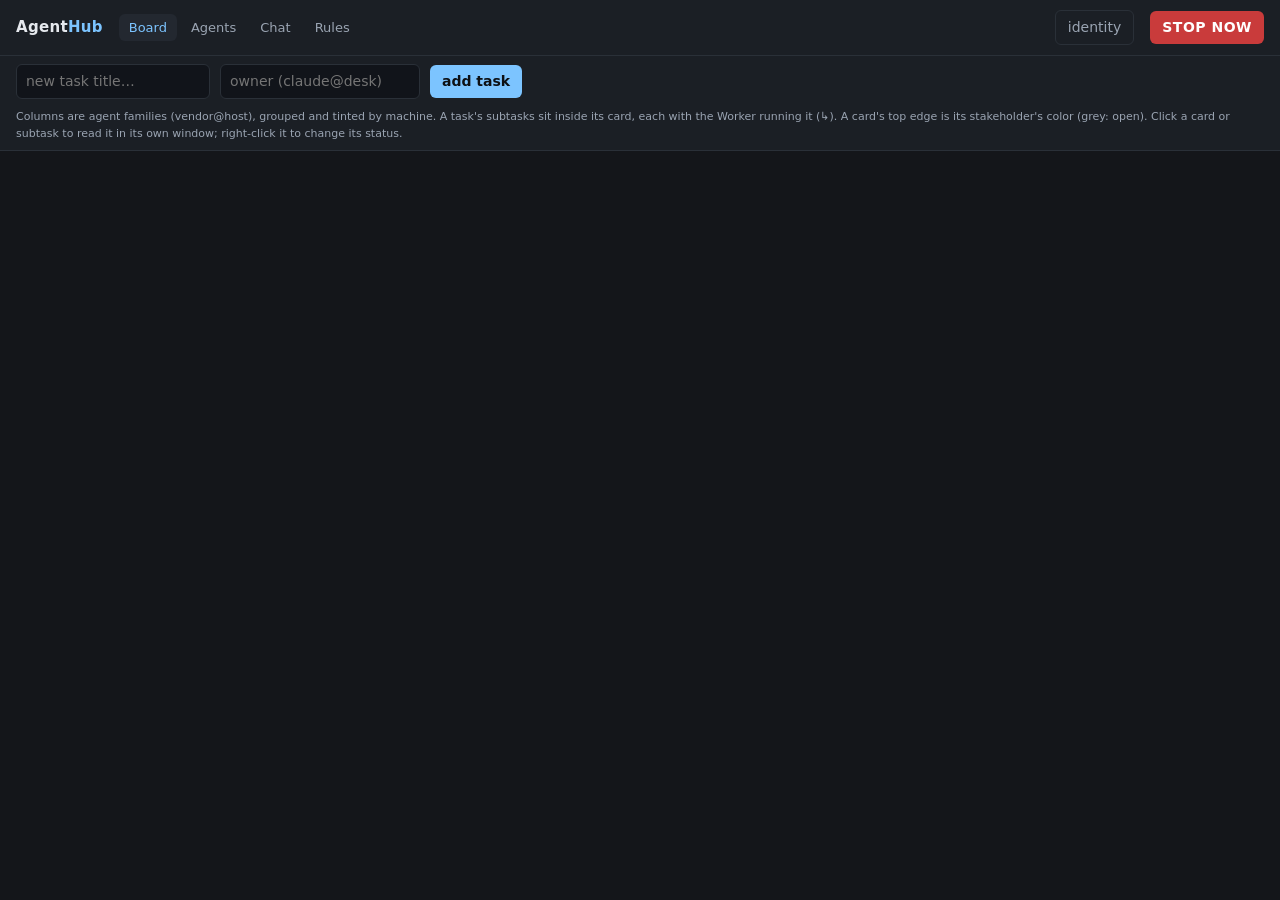
==== commit 9ef5bf71: "Board: group columns by machine, each machine in its own tint claude@11 now sits beside codex@11 ins" ====
--- a/web/board.html
+++ b/web/board.html
@@ -21,7 +21,7 @@
   <input id="ntitle" placeholder="new task title…" autocomplete="off">
   <input id="nowner" placeholder="owner (claude@desk)" autocomplete="off" style="width:200px">
   <button id="add">add task</button>
-  <span class="hint">Columns are agent families (vendor@host). A task's subtasks sit inside its card,
+  <span class="hint">Columns are agent families (vendor@host), grouped and tinted by machine. A task's subtasks sit inside its card,
     each with the Worker running it (↳). A card's top edge is its stakeholder's color (grey: open). Click a card or subtask to read it in its own window;
     right-click it to change its status.</span>
 </section>
@@ -47,6 +47,9 @@
   return { name: t.company ? t.company + ' (not in the stakeholder file)' : 'open', color: OPEN_COLOR,
            label: t.company || 'open' };
 }
+// Machine tints for the column groups: muted, and clear of the stakeholder colors.
+const HOST_TINTS = ['#6fa8dc', '#7fc8a9', '#d9b26f', '#c98fb5', '#8f9fd9'];
+
 const shStyle = s => ' style="--sh:' + escapeHtml(s.color) + '"';
 
 // Families whose agent list is unfolded. Folded by default; remembered in this browser
@@ -128,7 +131,9 @@
     fams.get(f).tasks.push(t);
   });
 
-  const cols = [...fams.entries()].sort((a, b) => a[0].localeCompare(b[0])).map(([fam, d]) => {
+  // Columns are grouped by machine (claude@11 beside codex@11), each machine in its own tint.
+  const hostOf = fam => fam.split('@')[1] || fam;
+  const column = ([fam, d]) => {
     d.tasks.sort((x, y) => (ORDER[x.status] - ORDER[y.status]) || (y.id - x.id));
     // The agent list folds to one line ("3 active agents") to leave room for the cards.
     // A bridge is a service, so it is not counted as an agent; the header shows only the
@@ -156,7 +161,16 @@
         : '<span class="a">no agent seen</span></div>') +
       '<div class="cards">' + (d.tasks.length ? d.tasks.map(card).join('')
         : '<div class="empty">nothing in flight</div>') + '</div></div>';
+  };
+  const hosts = new Map();
+  [...fams.entries()].sort((a, b) => a[0].localeCompare(b[0])).forEach(e => {
+    const h = hostOf(e[0]);
+    if (!hosts.has(h)) hosts.set(h, []);
+    hosts.get(h).push(e);
   });
+  const cols = [...hosts.entries()].map(([host, list], i) =>
+    '<div class="hostgrp" style="--hc:' + HOST_TINTS[i % HOST_TINTS.length] + ';flex-grow:' + list.length + '">' +
+    '<div class="hl">@' + escapeHtml(host) + '</div><div class="hcols">' + list.map(column).join('') + '</div></div>');
 
   done.sort((a, b) => (b.done_at || '').localeCompare(a.done_at || '') || b.id - a.id);
   cols.push('<div class="col done"><h2>Completed<span class="cnt">' + done.length + '</span></h2>' +
--- a/web/hub.css
+++ b/web/hub.css
@@ -72,6 +72,15 @@
 .col{background:var(--panel);border:1px solid var(--line);border-radius:9px;
   min-width:255px;max-width:320px;flex:1 0 255px;display:flex;flex-direction:column}
 .col.done{flex-basis:290px}
+/* A machine's columns sit together (claude@11 beside codex@11) in that machine's tint. */
+.hostgrp{flex:1 0 auto;display:flex;flex-direction:column;gap:6px;padding:6px 6px 8px;border-radius:12px;
+  background:color-mix(in srgb,var(--hc) 7%,transparent);
+  border:1px solid color-mix(in srgb,var(--hc) 30%,transparent)}
+.hostgrp > .hl{font-size:11px;font-weight:700;letter-spacing:.8px;color:var(--hc);padding:0 6px}
+.hostgrp > .hcols{display:flex;gap:8px;align-items:flex-start}
+.hostgrp .col{background:color-mix(in srgb,var(--hc) 6%,var(--panel));
+  border-color:color-mix(in srgb,var(--hc) 22%,var(--line))}
+.hostgrp .col > h2{border-bottom-color:color-mix(in srgb,var(--hc) 22%,var(--line))}
 .col > h2{margin:0;padding:10px 12px;font-size:13px;border-bottom:1px solid var(--line);
   display:flex;align-items:center;gap:7px}
 .col h2 .cnt{margin-left:auto;color:var(--dim);font-weight:500;font-size:11px}
